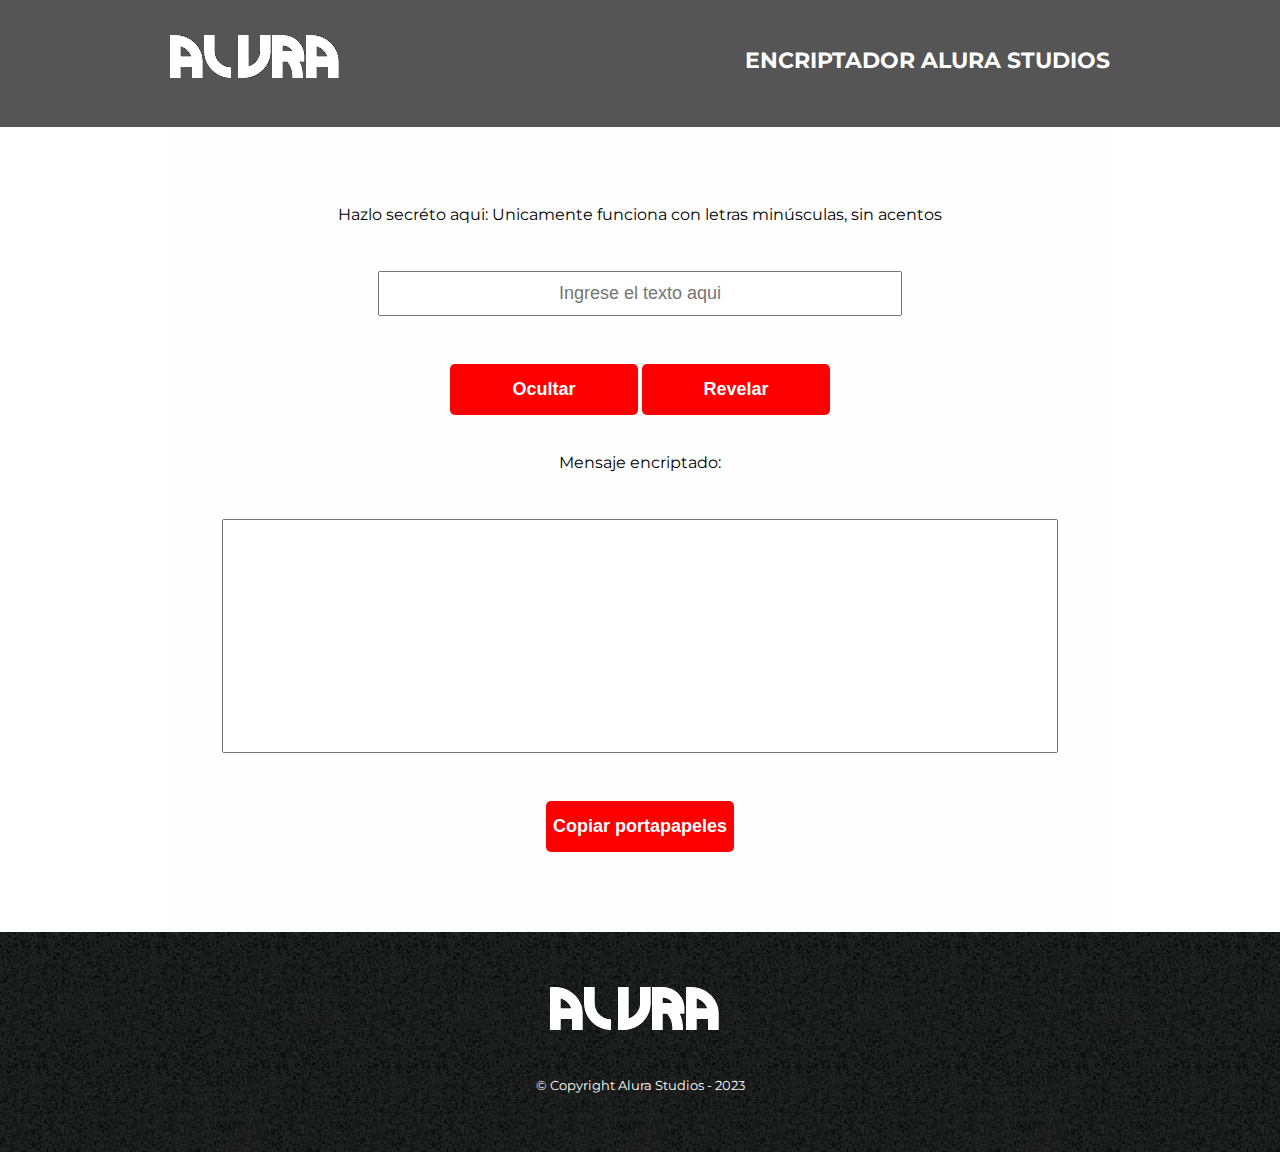
==== index.html @ aaa2930a "hola" ====
<!DOCTYPE html>
<html lang="pt-br">
<head>
  <meta charset="UTF-8">
  <meta http-equiv="X-UA-Compatible" content="IE=edge">
  <meta name="viewport" content="width=device-width"> 
  <title>Encriptador Alura Studios</title>
  <link rel="stylesheet" href="reset.css">
  <link rel="stylesheet" href="style.css">
  <link href="https://fonts.googleapis.com/css2?family=Montserrat:wght@300&display=swap" rel="stylesheet">
</head>
<body>
    <header>
        <div class="caja">
            <h1><img src="imagenes/ALURA - BLANCO.png"></h1>
            <nav>
                <ul>
                    <li><a href="index.html">Encriptador Alura Studios</a></li>
                </ul>
            </nav>
        </div>
    </header>

  <main class="principal">
    <h1 class="titulo">Hazlo secréto aqui: Unicamente funciona con letras minúsculas, sin acentos</h1>

    <section class="form box">
      <form action="">
        <input class="text-input" type="text" name="input-texto" id="input-texto" placeholder="Ingrese el texto aqui">
        <input class="btn" type="button" value="Ocultar" id="btn-encriptar">
        <input class="btn" type="button" value="Revelar" id="btn-desencriptar">
      </form>
    </section>
  
    <section class="msg box">
      <h2 id="">Mensaje encriptado:</h2>
      <input class="text-input-salida" type="text" id="msg">
      <input class="btn" type="button" value="Copiar portapapeles" id="btn-copy">
    </section>
  </main>

  <script src="script.js"></script>
  <script src="Copiar-pegar.js"></script>

    <footer>
        <img src="imagenes/ALURA - BLANCO.png">
        <p class="copyright">&copy Copyright Alura Studios - 2023</p>
    </footer>

</body>
</html>
---- style.css ----
body{
    font-family: 'Montserrat', sans-serif;
}

header {
    background-color: #555555;
    padding: 20px 0;
}

.caja{
    width: 940px;
    position: relative;
    margin: 0 auto;

}

nav{
    position: absolute;
    top:30px;
    right: 0;
}

nav li{
    display: inline;
    margin: 0 0 0 15px;
}

nav a{
    text-transform: uppercase;
    color: #ffffff;
    font-weight: bold;
    font-size: 22px;
    text-decoration: none;
}


nav a:hover{
    color: #c78c19;
    text-decoration: underline;
}

.productos{
    width: 940px;
    margin: 0 auto;
    padding: 50px;
}


.productos li{
    display: inline-block;
    text-align: center;
    width: 30%;
    vertical-align: top;
    margin: 0 1.5%;
    padding: 30px 20px;
    box-sizing: border-box;
    border: 2px solid #000000;
    border-radius: 10px;
}

.productos li:hover{
    border-color:#c78c19;
}

.productos li:active{
    border-color:#088c19;
}

.productos h2{
    font-size: 30px;
    font-weight: bold;
}

.productos li:hover h2{
    font-size: 33px;
}

.producto-descripcion{
    font-size: 18px;
}

.producto-precio{
    font-size: 20px;
    font-weight: bold;
    margin-top:10px;
}

footer{
    text-align: center;
    background: url(imagenes/bg.jpg);
    padding:40px;
}

.copyright{
    color:#FFFFFF;
    font-size: 13px;
    margin:20px;
}

form{
    margin: 40px 0;
}

label{
    margin-bottom: 50px;
}

form label, form legend{
    display: block;
    font-size: 20px;
    margin: 3rem 3rem 10px;

}



.text-input{
    display: block;
    font-size: 18px;

    margin: 3rem auto;
    padding: 10px 25px;
    width: 50%;
    text-align: center;
}


.text-input-salida{
    display: block;
    font-size: 18px;
    margin: 3rem auto;
    padding: 15px 40px;
    width: 80%;
    height: 200px;
    text-align: center;

}

.checkbox{
    margin:20px 0;
}

.btn {
    width: 20%;
    padding: 15px 0;
    font-size: 18px;
    font-weight: bold;
    color:white;
    background: rgb(255, 0, 0);
    border:none;
    border-radius: 5px;
    transition: 1s all;
    cursor:pointer;

}

.btn:hover{
    background: darkorange;
    transform: scale(1.2);
}

table{
    margin: 40px 40px;
}

thead{
    background: #555555;
    color:white;
    font-weight: bold;
}

td,th{
    border: 1px solid #000000;
    padding: 8px 15px;
}

/*Aquí inicia el CSS para nuestra home*/
.banner{
    width: 100%;
}

.principal{
    padding: 5em 0;
    background: #FEFEFE;
    width: 940px;
    margin: 0 auto; 
    text-align: center;
}

.titulo-principal{
    text-align: center;
    font-size: 2em;
    margin: 0 0 1em;
    clear:left;
}

.principal p{
    margin: 0 0 1em;
}

.principal strong{
    font-weight: bold;
}

.principal em{
    font-style: italic;
}

.utensilios{
    width: 120px;
    float:left;
    margin: 0 20px 20px 0;
}

.mapa{
    padding: 3em 0;
    background: linear-gradient(#FEFEFE, #888888)
}

.mapa p{
    margin: 0 0 2em;
    text-align: center;
}

.mapa-contenido{
    width: 940px;
    margin: 0 auto;
}

.diferenciales{
    padding: 3em 0;
    background: #888888;
}

.contenido-diferenciales{
    width: 640px;
    margin: 0 auto;
}

.lista-diferenciales{
    width: 40%;
    display: inline-block;
    vertical-align: top;
}

.items{
    line-height: 1.5;
}

.items:before{
    content:"★"
}

.items:first-child{
    font-weight: bold;
}

.imagen-diferenciales{
    width: 60%;
    transition: 400ms;
    box-shadow: 10px 10px 30px 15px #000000;
}

.imagen-diferenciales:hover{
    opacity: 0.3;
}

.video{
    width: 560px;
    margin: 1em auto;
}

@media screen and (max-width:480px){
    h1{
        text-align: center;
    }
    nav{
        position: static;
    }
    .caja, .principal, .mapa-contenido, .contenido-diferenciales, .video {
        width: auto;
    }
    .lista-diferenciales, .imagen-diferenciales{
        width: 100%;
    }

}
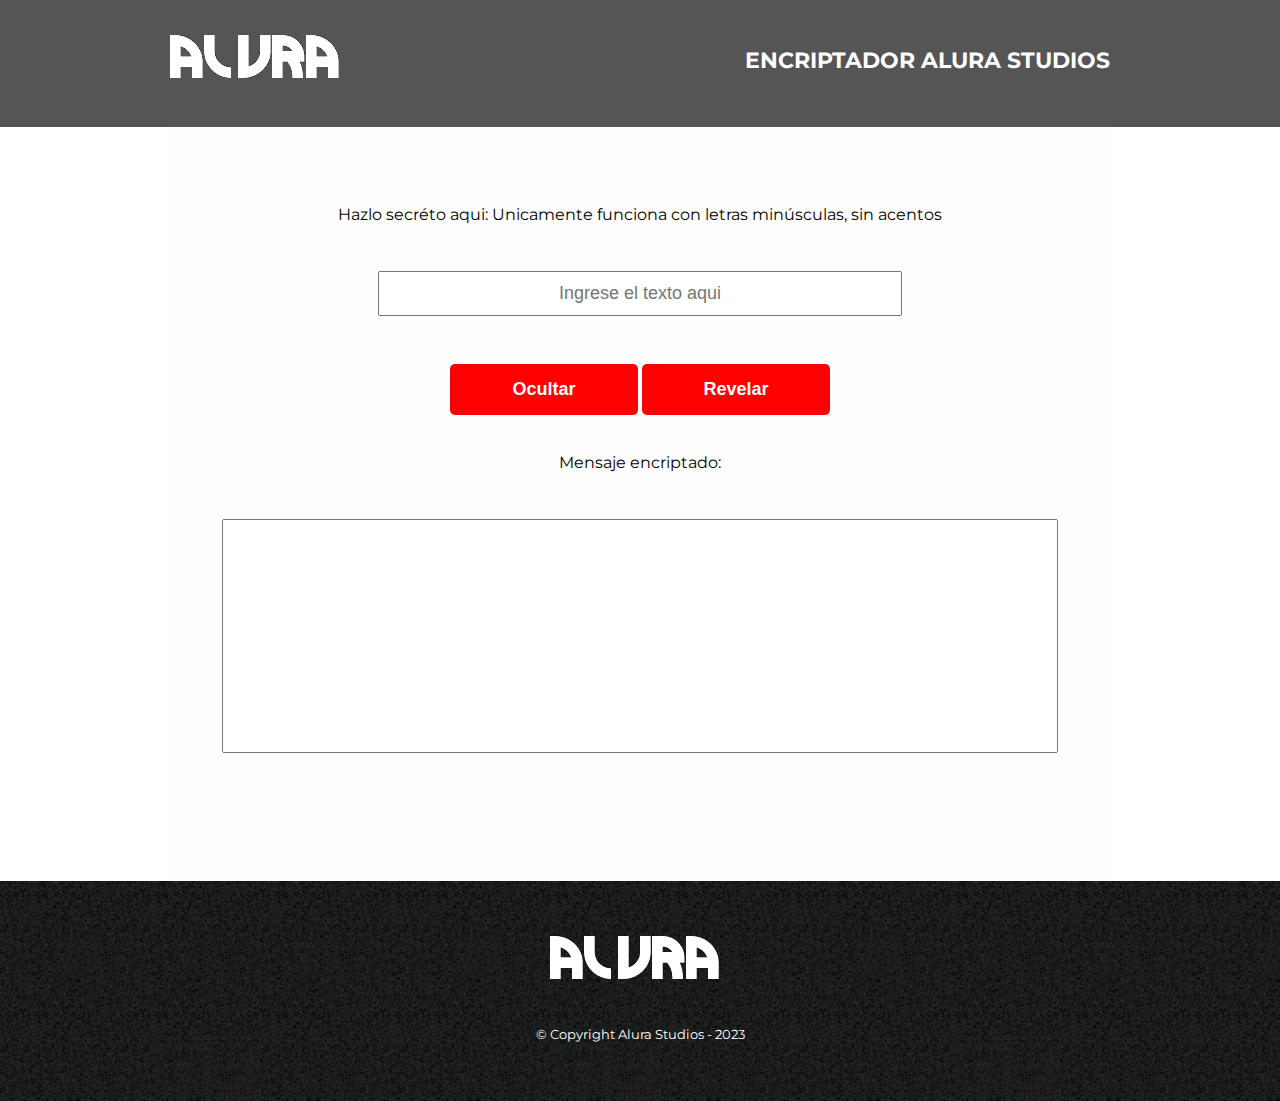
==== commit fb2320d5: "quitando funcion copiar no funcional para el usuario" ====
--- a/index.html
+++ b/index.html
@@ -35,7 +35,6 @@
     <section class="msg box">
       <h2 id="">Mensaje encriptado:</h2>
       <input class="text-input-salida" type="text" id="msg">
-      <input class="btn" type="button" value="Copiar portapapeles" id="btn-copy">
     </section>
   </main>
 
